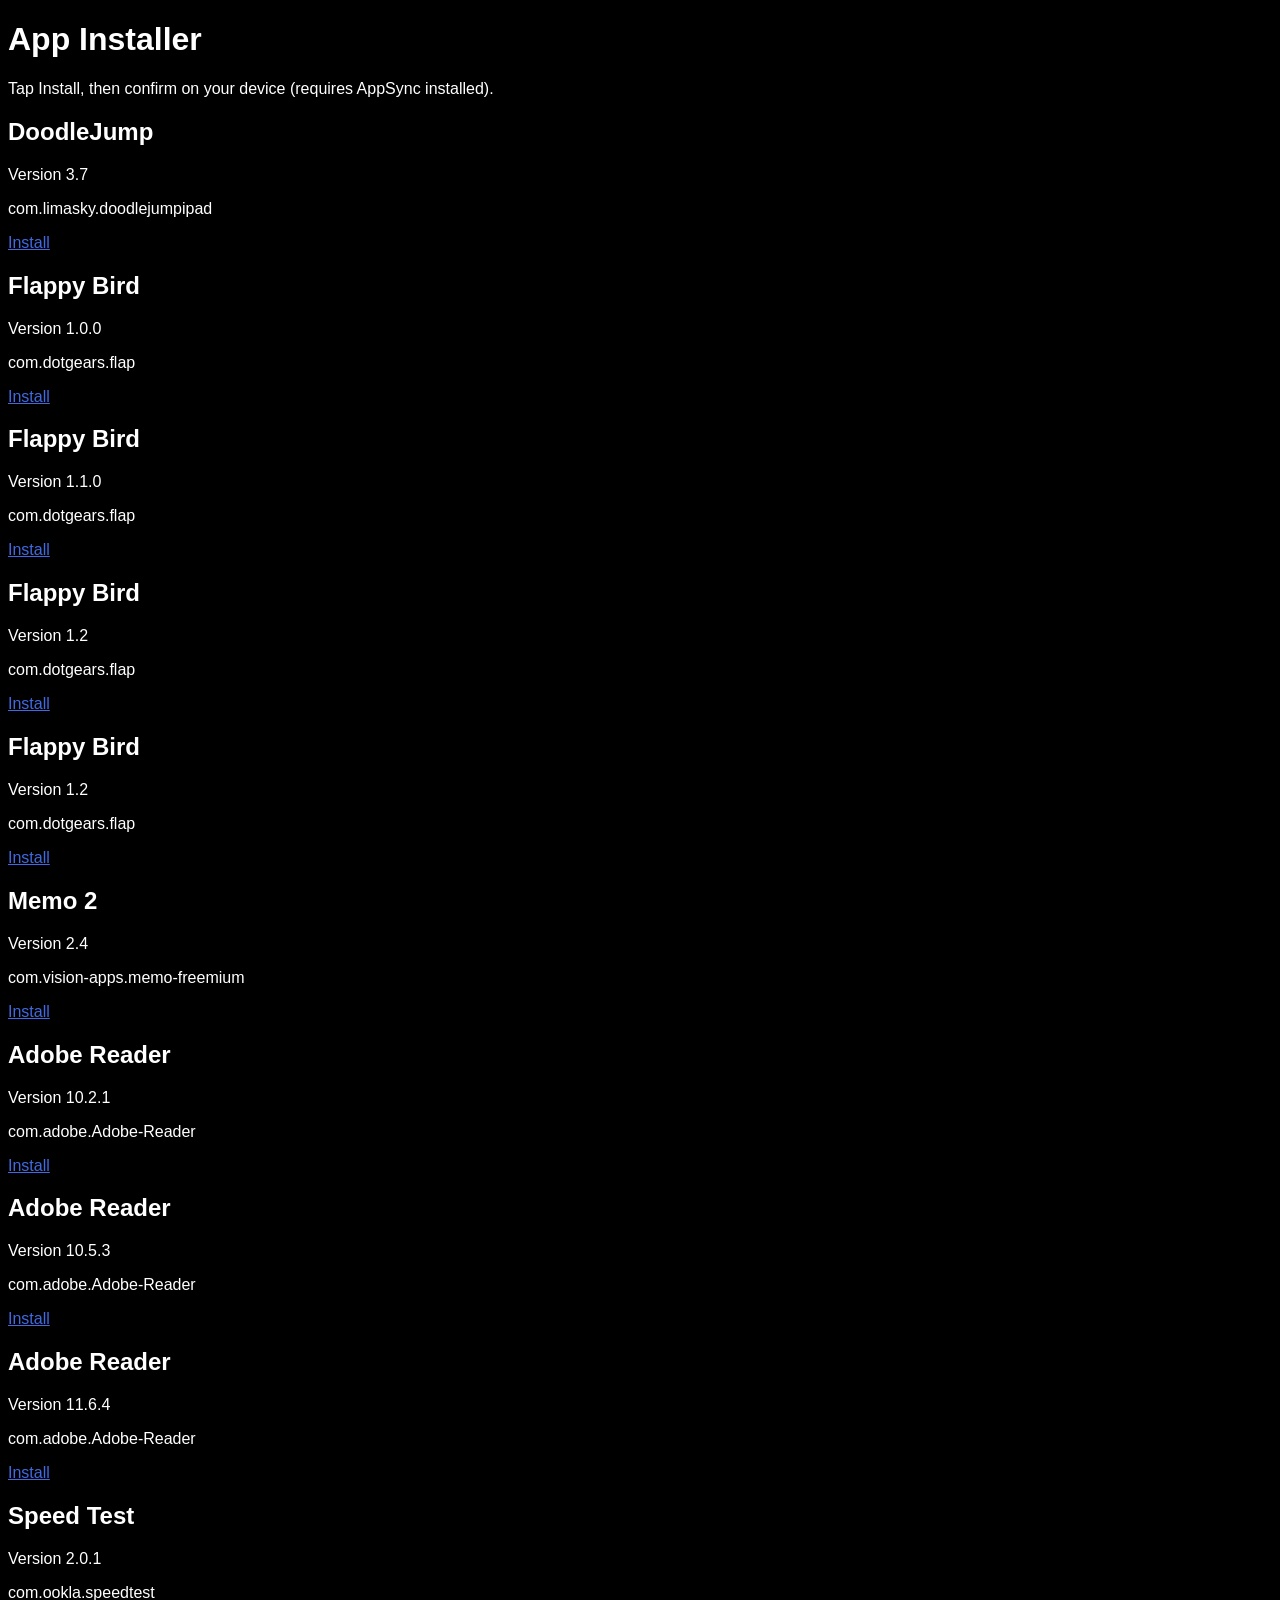
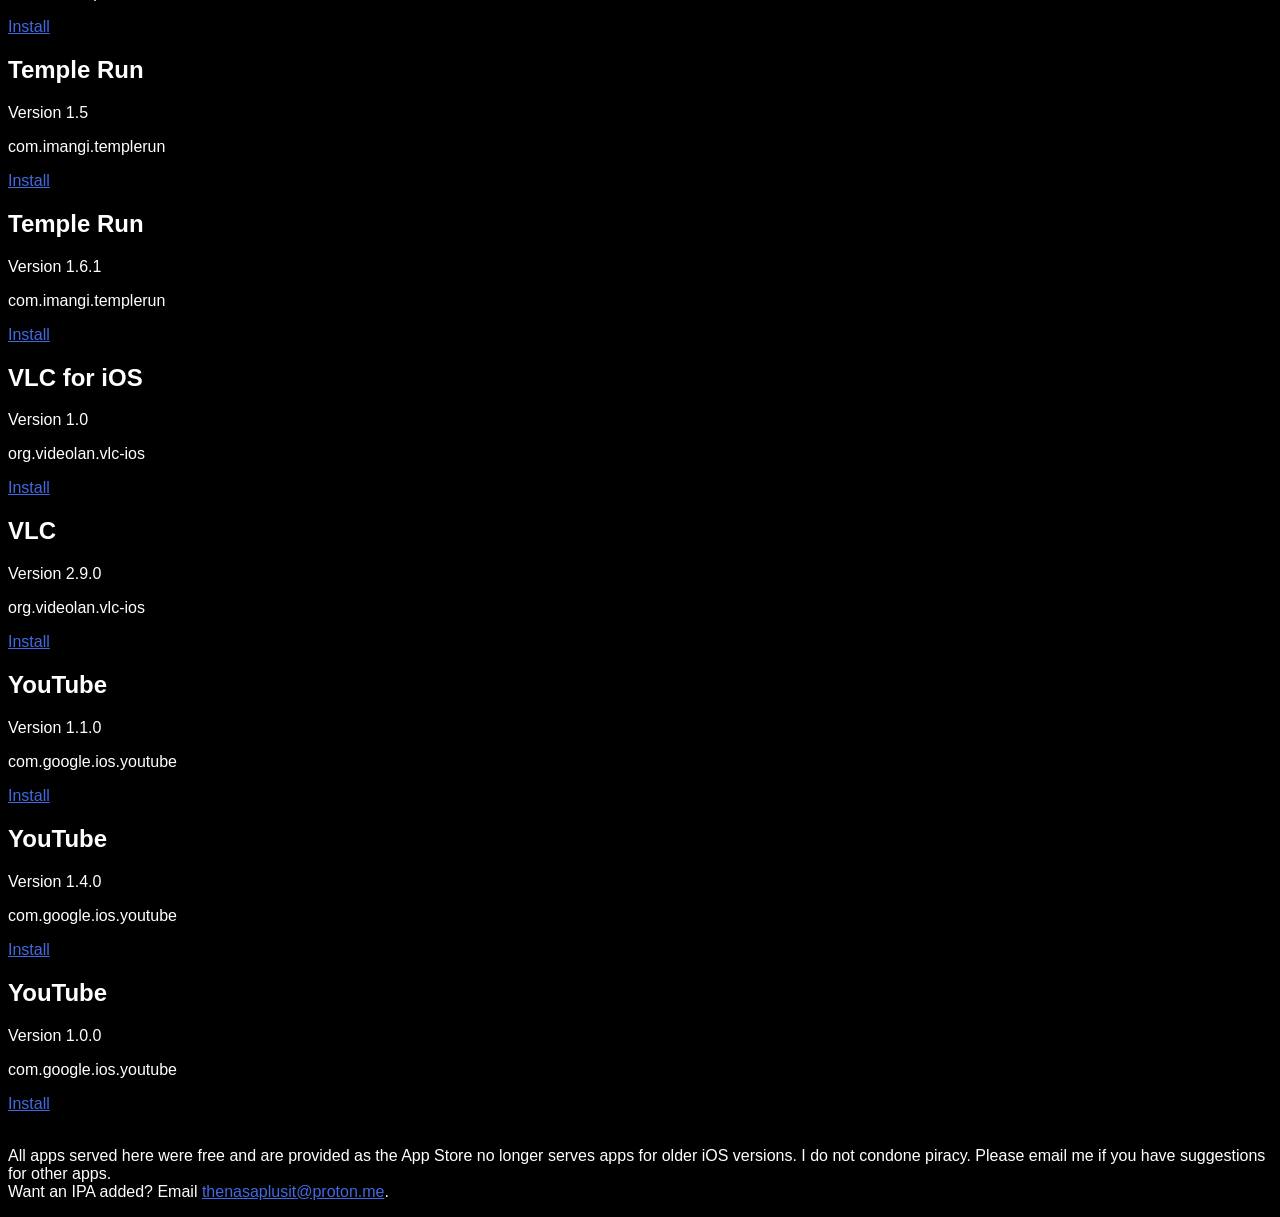
==== ipa/index.html @ 88f3ff15 "Add IPA files" ====
<!DOCTYPE html>
<html lang="en">

<head>
  <link rel="stylesheet" href="../style.css">
  <title>Legacy-iOS-Hub: The one-stop shop for older iOS devices!</title>
  <meta name="viewport" content="width=device-width, initial-scale=1">
</head>

<body>
  <header>
    <h1>App Installer</h1>
    <p>Tap Install, then confirm on your device (requires AppSync installed).</p>
  </header>
  <div class="list">
    <div class="card">
      <div class="app-info">
        <h2>DoodleJump</h2>
        <p class="version">Version 3.7</p>
        <p class="bundle">com.limasky.doodlejumpipad</p>
      </div>
      <a class="install-btn"
        href="itms-services://?action=download-manifest&url=https://ios.sudothelinuxwizard.com/manifests/1.plist">Install</a>
    </div>

    <div class="card">
      <div class="app-info">
        <h2>Flappy Bird</h2>
        <p class="version">Version 1.0.0</p>
        <p class="bundle">com.dotgears.flap</p>
      </div>
      <a class="install-btn"
        href="itms-services://?action=download-manifest&url=https://ios.sudothelinuxwizard.com/manifests/2.plist">Install</a>
    </div>

    <div class="card">
      <div class="app-info">
        <h2>Flappy Bird</h2>
        <p class="version">Version 1.1.0</p>
        <p class="bundle">com.dotgears.flap</p>
      </div>
      <a class="install-btn"
        href="itms-services://?action=download-manifest&url=https://ios.sudothelinuxwizard.com/manifests/3.plist">Install</a>
    </div>

    <div class="card">
      <div class="app-info">
        <h2>Flappy Bird</h2>
        <p class="version">Version 1.2</p>
        <p class="bundle">com.dotgears.flap</p>
      </div>
      <a class="install-btn"
        href="itms-services://?action=download-manifest&url=https://ios.sudothelinuxwizard.com/manifests/4.plist">Install</a>
    </div>

    <div class="card">
      <div class="app-info">
        <h2>Flappy Bird</h2>
        <p class="version">Version 1.2</p>
        <p class="bundle">com.dotgears.flap</p>
      </div>
      <a class="install-btn"
        href="itms-services://?action=download-manifest&url=https://ios.sudothelinuxwizard.com/manifests/5.plist">Install</a>
    </div>

    <div class="card">
      <div class="app-info">
        <h2>Memo 2</h2>
        <p class="version">Version 2.4</p>
        <p class="bundle">com.vision-apps.memo-freemium</p>
      </div>
      <a class="install-btn"
        href="itms-services://?action=download-manifest&url=https://ios.sudothelinuxwizard.com/manifests/6.plist">Install</a>
    </div>

    <div class="card">
      <div class="app-info">
        <h2>Adobe Reader</h2>
        <p class="version">Version 10.2.1</p>
        <p class="bundle">com.adobe.Adobe-Reader</p>
      </div>
      <a class="install-btn"
        href="itms-services://?action=download-manifest&url=https://ios.sudothelinuxwizard.com/manifests/7.plist">Install</a>
    </div>

    <div class="card">
      <div class="app-info">
        <h2>Adobe Reader</h2>
        <p class="version">Version 10.5.3</p>
        <p class="bundle">com.adobe.Adobe-Reader</p>
      </div>
      <a class="install-btn"
        href="itms-services://?action=download-manifest&url=https://ios.sudothelinuxwizard.com/manifests/8.plist">Install</a>
    </div>

    <div class="card">
      <div class="app-info">
        <h2>Adobe Reader</h2>
        <p class="version">Version 11.6.4</p>
        <p class="bundle">com.adobe.Adobe-Reader</p>
      </div>
      <a class="install-btn"
        href="itms-services://?action=download-manifest&url=https://ios.sudothelinuxwizard.com/manifests/9.plist">Install</a>
    </div>

    <div class="card">
      <div class="app-info">
        <h2>Speed Test</h2>
        <p class="version">Version 2.0.1</p>
        <p class="bundle">com.ookla.speedtest</p>
      </div>
      <a class="install-btn"
        href="itms-services://?action=download-manifest&url=https://ios.sudothelinuxwizard.com/manifests/10.plist">Install</a>
    </div>

    <div class="card">
      <div class="app-info">
        <h2>Temple Run</h2>
        <p class="version">Version 1.5</p>
        <p class="bundle">com.imangi.templerun</p>
      </div>
      <a class="install-btn"
        href="itms-services://?action=download-manifest&url=https://ios.sudothelinuxwizard.com/manifests/11.plist">Install</a>
    </div>

    <div class="card">
      <div class="app-info">
        <h2>Temple Run</h2>
        <p class="version">Version 1.6.1</p>
        <p class="bundle">com.imangi.templerun</p>
      </div>
      <a class="install-btn"
        href="itms-services://?action=download-manifest&url=https://ios.sudothelinuxwizard.com/manifests/12.plist">Install</a>
    </div>

    <div class="card">
      <div class="app-info">
        <h2>VLC for iOS</h2>
        <p class="version">Version 1.0</p>
        <p class="bundle">org.videolan.vlc-ios</p>
      </div>
      <a class="install-btn"
        href="itms-services://?action=download-manifest&url=https://ios.sudothelinuxwizard.com/manifests/13.plist">Install</a>
    </div>

    <div class="card">
      <div class="app-info">
        <h2>VLC</h2>
        <p class="version">Version 2.9.0</p>
        <p class="bundle">org.videolan.vlc-ios</p>
      </div>
      <a class="install-btn"
        href="itms-services://?action=download-manifest&url=https://ios.sudothelinuxwizard.com/manifests/14.plist">Install</a>
    </div>

    <div class="card">
      <div class="app-info">
        <h2>YouTube</h2>
        <p class="version">Version 1.1.0</p>
        <p class="bundle">com.google.ios.youtube</p>
      </div>
      <a class="install-btn"
        href="itms-services://?action=download-manifest&url=https://ios.sudothelinuxwizard.com/manifests/15.plist">Install</a>
    </div>

    <div class="card">
      <div class="app-info">
        <h2>YouTube</h2>
        <p class="version">Version 1.4.0</p>
        <p class="bundle">com.google.ios.youtube</p>
      </div>
      <a class="install-btn"
        href="itms-services://?action=download-manifest&url=https://ios.sudothelinuxwizard.com/manifests/16.plist">Install</a>
    </div>

    <div class="card">
      <div class="app-info">
        <h2>YouTube</h2>
        <p class="version">Version 1.0.0</p>
        <p class="bundle">com.google.ios.youtube</p>
      </div>
      <a class="install-btn"
        href="itms-services://?action=download-manifest&url=https://ios.sudothelinuxwizard.com/manifests/17.plist">Install</a><br><br>
    </div>
  </div>
  <footer>
    <p>All apps served here were free and are provided as the App Store no longer serves apps for older iOS versions. I
      do
      not condone piracy. Please email me if you have suggestions for other apps. <br>Want an IPA added? Email <a
        href="mailto:thenasaplusit@proton.me">thenasaplusit@proton.me</a>.</p>
  </footer>
</body>

</html>
---- style.css ----
body {
    font-family: Helvetica, "Noto Sans", sans-serif;
    background-color: #000000;
    color: #FFFFFF
}

a {
    color: royalblue;
    text-decoration: underline;
}

a:hover {
    color: royalblue;
}

a:visited {
    color: navy;
}
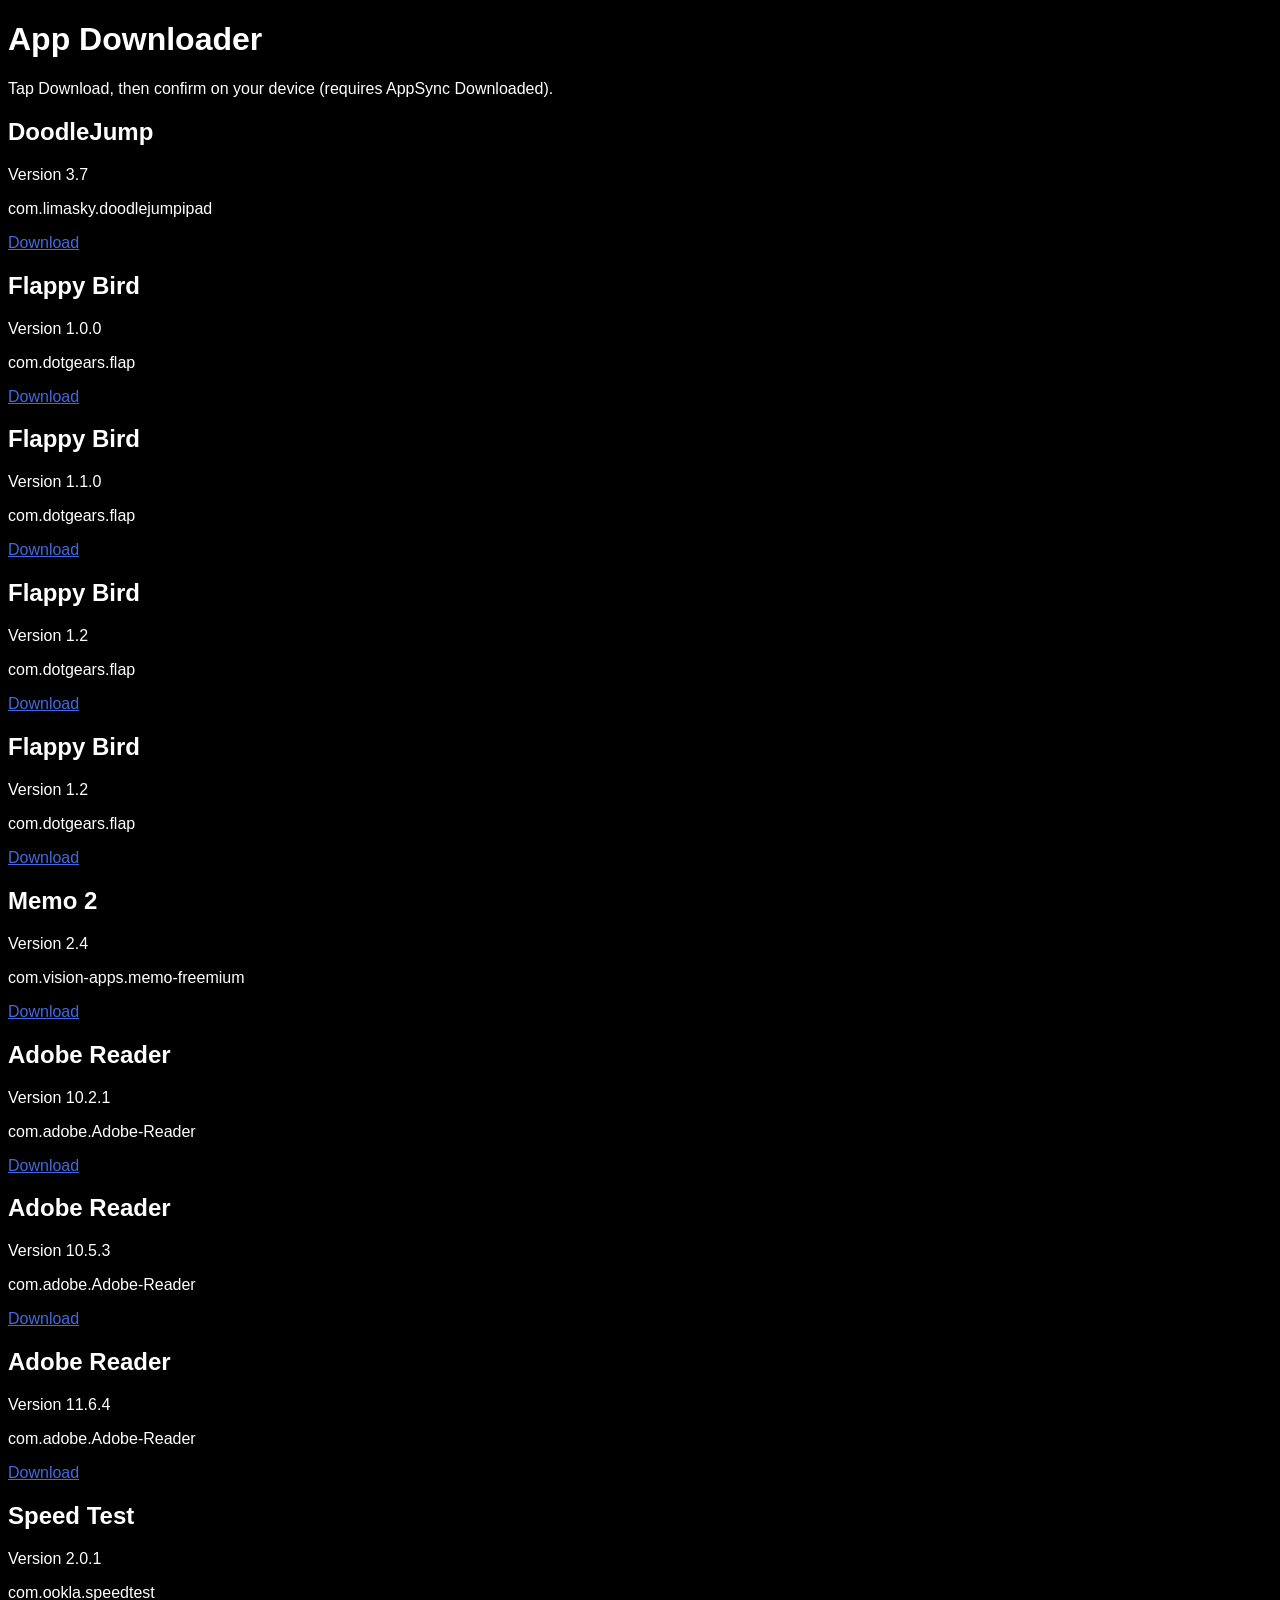
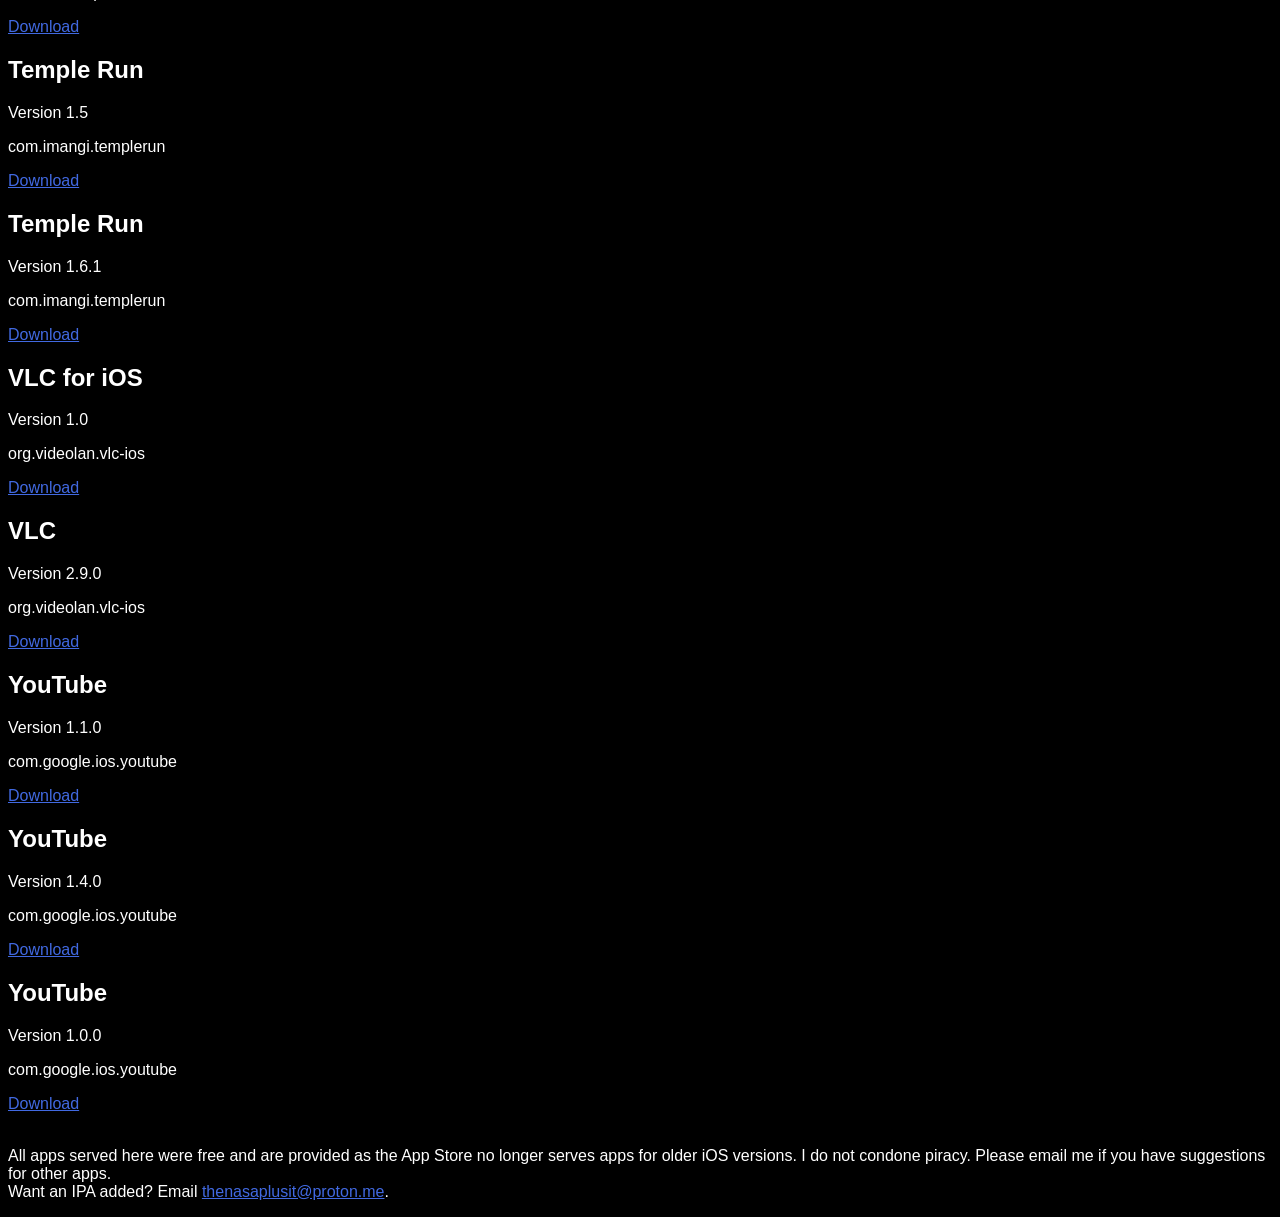
==== commit 9333f9a5: "Since itms doesn't want to cooperate, here is another attempt" ====
--- a/ipa/index.html
+++ b/ipa/index.html
@@ -9,8 +9,8 @@
 
 <body>
   <header>
-    <h1>App Installer</h1>
-    <p>Tap Install, then confirm on your device (requires AppSync installed).</p>
+    <h1>App Downloader</h1>
+    <p>Tap Download, then confirm on your device (requires AppSync Downloaded).</p>
   </header>
   <div class="list">
     <div class="card">
@@ -19,8 +19,7 @@
         <p class="version">Version 3.7</p>
         <p class="bundle">com.limasky.doodlejumpipad</p>
       </div>
-      <a class="install-btn"
-        href="itms-services://?action=download-manifest&url=https://ios.sudothelinuxwizard.com/manifests/1.plist">Install</a>
+      <a class="Download-btn" href="https://ios.sudothelinuxwizard.com/manifests/1.ipa">Download</a>
     </div>
 
     <div class="card">
@@ -29,8 +28,7 @@
         <p class="version">Version 1.0.0</p>
         <p class="bundle">com.dotgears.flap</p>
       </div>
-      <a class="install-btn"
-        href="itms-services://?action=download-manifest&url=https://ios.sudothelinuxwizard.com/manifests/2.plist">Install</a>
+      <a class="Download-btn" href="https://ios.sudothelinuxwizard.com/manifests/2.ipa">Download</a>
     </div>
 
     <div class="card">
@@ -39,8 +37,7 @@
         <p class="version">Version 1.1.0</p>
         <p class="bundle">com.dotgears.flap</p>
       </div>
-      <a class="install-btn"
-        href="itms-services://?action=download-manifest&url=https://ios.sudothelinuxwizard.com/manifests/3.plist">Install</a>
+      <a class="Download-btn" href="https://ios.sudothelinuxwizard.com/manifests/3.ipa">Download</a>
     </div>
 
     <div class="card">
@@ -49,8 +46,7 @@
         <p class="version">Version 1.2</p>
         <p class="bundle">com.dotgears.flap</p>
       </div>
-      <a class="install-btn"
-        href="itms-services://?action=download-manifest&url=https://ios.sudothelinuxwizard.com/manifests/4.plist">Install</a>
+      <a class="Download-btn" href="https://ios.sudothelinuxwizard.com/manifests/4.ipa">Download</a>
     </div>
 
     <div class="card">
@@ -59,8 +55,7 @@
         <p class="version">Version 1.2</p>
         <p class="bundle">com.dotgears.flap</p>
       </div>
-      <a class="install-btn"
-        href="itms-services://?action=download-manifest&url=https://ios.sudothelinuxwizard.com/manifests/5.plist">Install</a>
+      <a class="Download-btn" href="https://ios.sudothelinuxwizard.com/manifests/5.ipa">Download</a>
     </div>
 
     <div class="card">
@@ -69,8 +64,7 @@
         <p class="version">Version 2.4</p>
         <p class="bundle">com.vision-apps.memo-freemium</p>
       </div>
-      <a class="install-btn"
-        href="itms-services://?action=download-manifest&url=https://ios.sudothelinuxwizard.com/manifests/6.plist">Install</a>
+      <a class="Download-btn" href="https://ios.sudothelinuxwizard.com/manifests/6.ipa">Download</a>
     </div>
 
     <div class="card">
@@ -79,8 +73,7 @@
         <p class="version">Version 10.2.1</p>
         <p class="bundle">com.adobe.Adobe-Reader</p>
       </div>
-      <a class="install-btn"
-        href="itms-services://?action=download-manifest&url=https://ios.sudothelinuxwizard.com/manifests/7.plist">Install</a>
+      <a class="Download-btn" href="https://ios.sudothelinuxwizard.com/manifests/7.ipa">Download</a>
     </div>
 
     <div class="card">
@@ -89,8 +82,7 @@
         <p class="version">Version 10.5.3</p>
         <p class="bundle">com.adobe.Adobe-Reader</p>
       </div>
-      <a class="install-btn"
-        href="itms-services://?action=download-manifest&url=https://ios.sudothelinuxwizard.com/manifests/8.plist">Install</a>
+      <a class="Download-btn" href="https://ios.sudothelinuxwizard.com/manifests/8.ipa">Download</a>
     </div>
 
     <div class="card">
@@ -99,8 +91,7 @@
         <p class="version">Version 11.6.4</p>
         <p class="bundle">com.adobe.Adobe-Reader</p>
       </div>
-      <a class="install-btn"
-        href="itms-services://?action=download-manifest&url=https://ios.sudothelinuxwizard.com/manifests/9.plist">Install</a>
+      <a class="Download-btn" href="https://ios.sudothelinuxwizard.com/manifests/9.ipa">Download</a>
     </div>
 
     <div class="card">
@@ -109,8 +100,7 @@
         <p class="version">Version 2.0.1</p>
         <p class="bundle">com.ookla.speedtest</p>
       </div>
-      <a class="install-btn"
-        href="itms-services://?action=download-manifest&url=https://ios.sudothelinuxwizard.com/manifests/10.plist">Install</a>
+      <a class="Download-btn" href="https://ios.sudothelinuxwizard.com/manifests/10.ipa">Download</a>
     </div>
 
     <div class="card">
@@ -119,8 +109,7 @@
         <p class="version">Version 1.5</p>
         <p class="bundle">com.imangi.templerun</p>
       </div>
-      <a class="install-btn"
-        href="itms-services://?action=download-manifest&url=https://ios.sudothelinuxwizard.com/manifests/11.plist">Install</a>
+      <a class="Download-btn" href="https://ios.sudothelinuxwizard.com/manifests/11.ipa">Download</a>
     </div>
 
     <div class="card">
@@ -129,8 +118,7 @@
         <p class="version">Version 1.6.1</p>
         <p class="bundle">com.imangi.templerun</p>
       </div>
-      <a class="install-btn"
-        href="itms-services://?action=download-manifest&url=https://ios.sudothelinuxwizard.com/manifests/12.plist">Install</a>
+      <a class="Download-btn" href="https://ios.sudothelinuxwizard.com/manifests/12.ipa">Download</a>
     </div>
 
     <div class="card">
@@ -139,8 +127,7 @@
         <p class="version">Version 1.0</p>
         <p class="bundle">org.videolan.vlc-ios</p>
       </div>
-      <a class="install-btn"
-        href="itms-services://?action=download-manifest&url=https://ios.sudothelinuxwizard.com/manifests/13.plist">Install</a>
+      <a class="Download-btn" href="https://ios.sudothelinuxwizard.com/manifests/13.ipa">Download</a>
     </div>
 
     <div class="card">
@@ -149,8 +136,7 @@
         <p class="version">Version 2.9.0</p>
         <p class="bundle">org.videolan.vlc-ios</p>
       </div>
-      <a class="install-btn"
-        href="itms-services://?action=download-manifest&url=https://ios.sudothelinuxwizard.com/manifests/14.plist">Install</a>
+      <a class="Download-btn" href="https://ios.sudothelinuxwizard.com/manifests/14.ipa">Download</a>
     </div>
 
     <div class="card">
@@ -159,8 +145,7 @@
         <p class="version">Version 1.1.0</p>
         <p class="bundle">com.google.ios.youtube</p>
       </div>
-      <a class="install-btn"
-        href="itms-services://?action=download-manifest&url=https://ios.sudothelinuxwizard.com/manifests/15.plist">Install</a>
+      <a class="Download-btn" href="https://ios.sudothelinuxwizard.com/manifests/15.ipa">Download</a>
     </div>
 
     <div class="card">
@@ -169,8 +154,7 @@
         <p class="version">Version 1.4.0</p>
         <p class="bundle">com.google.ios.youtube</p>
       </div>
-      <a class="install-btn"
-        href="itms-services://?action=download-manifest&url=https://ios.sudothelinuxwizard.com/manifests/16.plist">Install</a>
+      <a class="Download-btn" href="https://ios.sudothelinuxwizard.com/manifests/16.ipa">Download</a>
     </div>
 
     <div class="card">
@@ -179,8 +163,7 @@
         <p class="version">Version 1.0.0</p>
         <p class="bundle">com.google.ios.youtube</p>
       </div>
-      <a class="install-btn"
-        href="itms-services://?action=download-manifest&url=https://ios.sudothelinuxwizard.com/manifests/17.plist">Install</a><br><br>
+      <a class="Download-btn" href="https://ios.sudothelinuxwizard.com/manifests/17.ipa">Download</a><br><br>
     </div>
   </div>
   <footer>
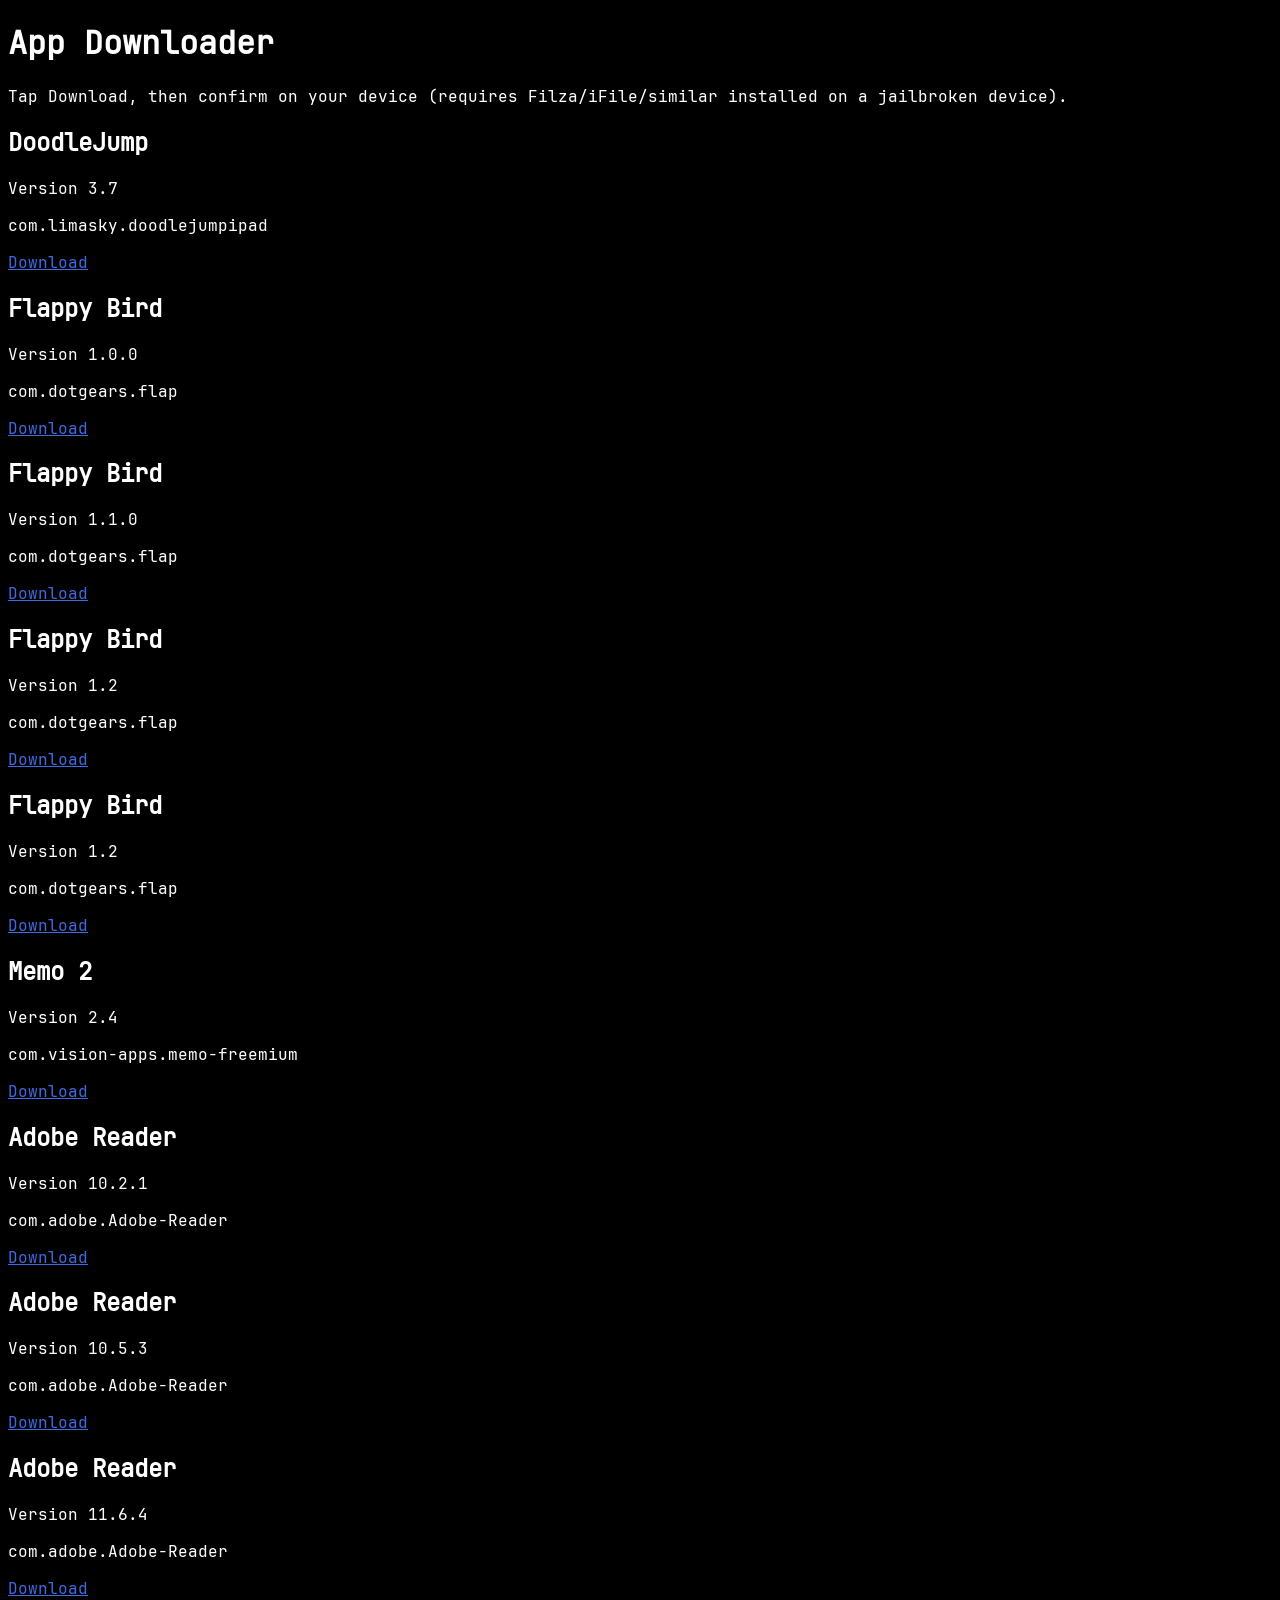
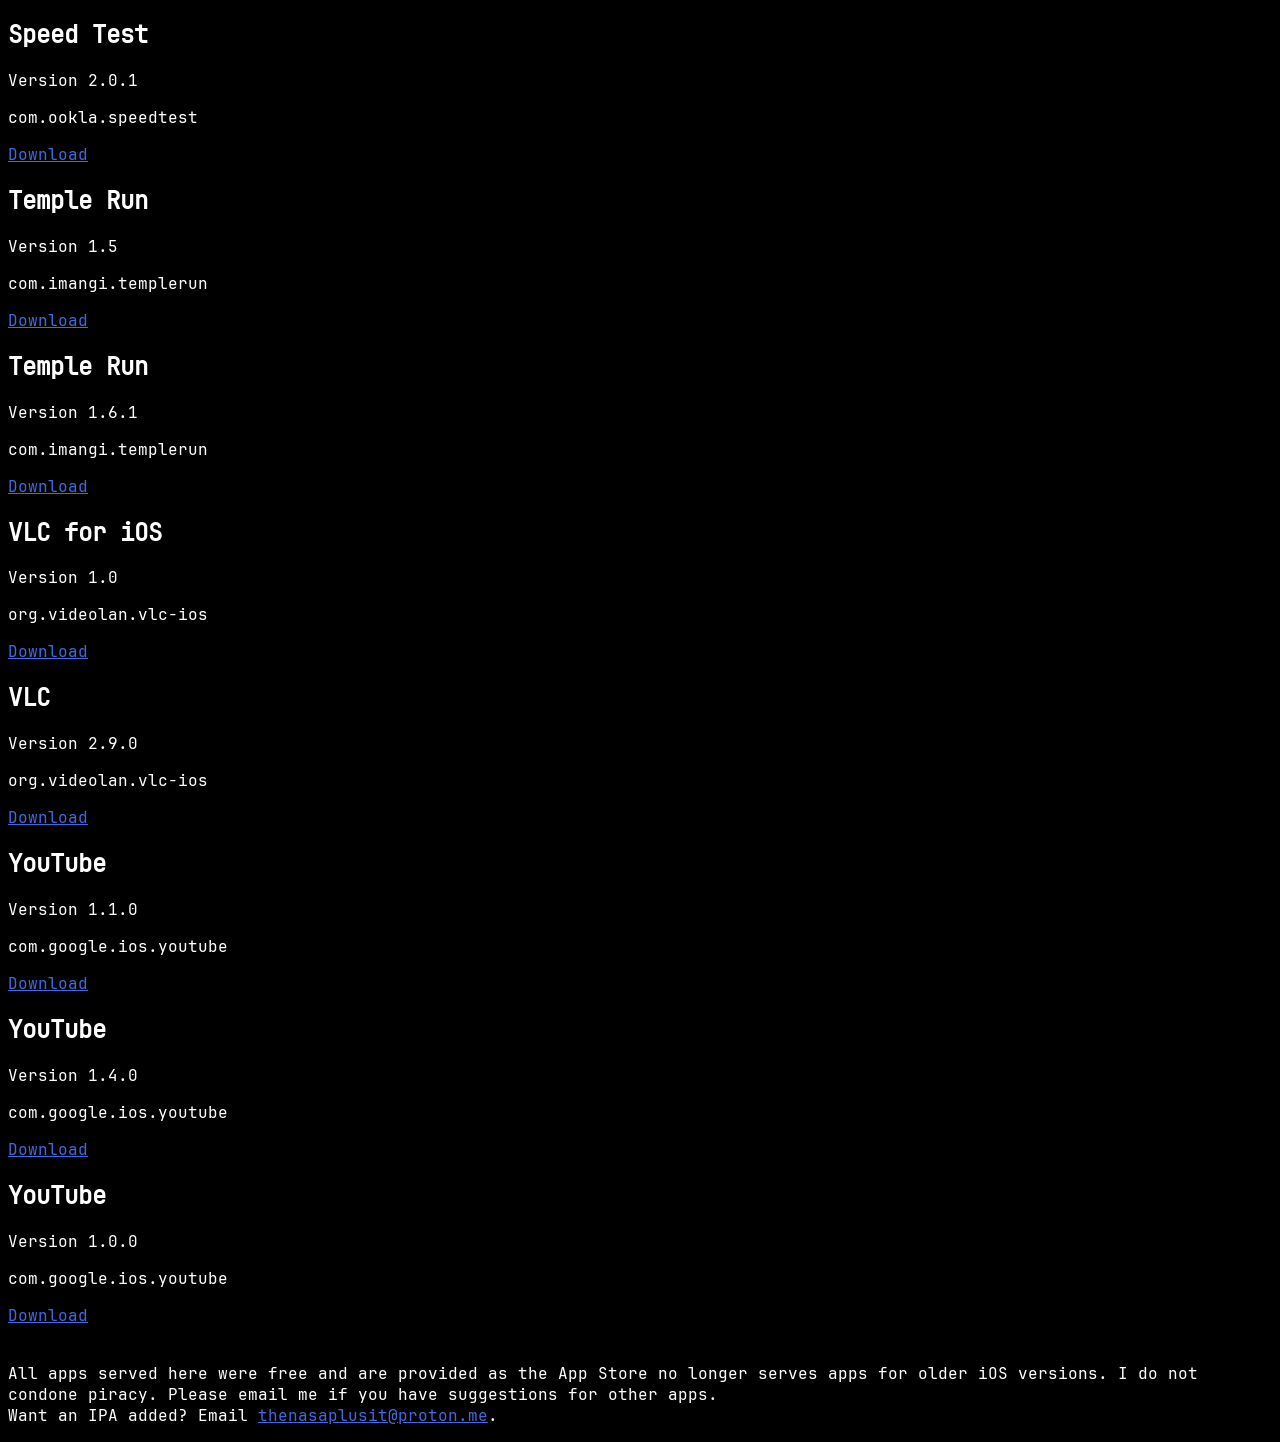
==== commit b0a26e9b: "Add legalese and nicer font (JetBrains Mono)" ====
--- a/ipa/index.html
+++ b/ipa/index.html
@@ -1,16 +1,23 @@
+<!--
+    Copyright (C) 2020-2026 Anirudh Menon
+    This program is free software: you can redistribute it and/or modify it under the terms of the GNU General Public License as published by the Free Software Foundation, version 3.
+    This program is distributed in the hope that it will be useful, but WITHOUT ANY WARRANTY; without even the implied warranty of MERCHANTABILITY or FITNESS FOR A PARTICULAR PURPOSE. See the GNU General Public License for more details.
+    You should have received a copy of the GNU General Public License along with this program. If not, see <https://www.gnu.org/licenses/>.
+-->
+
 <!DOCTYPE html>
 <html lang="en">
 
 <head>
   <link rel="stylesheet" href="../style.css">
-  <title>Legacy-iOS-Hub: The one-stop shop for older iOS devices!</title>
+  <title>Legacy-iOS-Hub: IPAs</title>
   <meta name="viewport" content="width=device-width, initial-scale=1">
 </head>
 
 <body>
   <header>
     <h1>App Downloader</h1>
-    <p>Tap Download, then confirm on your device (requires AppSync Downloaded).</p>
+    <p>Tap Download, then confirm on your device (requires Filza/iFile/similar installed on a jailbroken device).</p>
   </header>
   <div class="list">
     <div class="card">
@@ -19,7 +26,7 @@
         <p class="version">Version 3.7</p>
         <p class="bundle">com.limasky.doodlejumpipad</p>
       </div>
-      <a class="Download-btn" href="https://ios.sudothelinuxwizard.com/manifests/1.ipa">Download</a>
+      <a class="Download-btn" href="https://ios.sudothelinuxwizard.com/ipa/1.ipa">Download</a>
     </div>
 
     <div class="card">
@@ -28,7 +35,7 @@
         <p class="version">Version 1.0.0</p>
         <p class="bundle">com.dotgears.flap</p>
       </div>
-      <a class="Download-btn" href="https://ios.sudothelinuxwizard.com/manifests/2.ipa">Download</a>
+      <a class="Download-btn" href="https://ios.sudothelinuxwizard.com/ipa/2.ipa">Download</a>
     </div>
 
     <div class="card">
@@ -37,7 +44,7 @@
         <p class="version">Version 1.1.0</p>
         <p class="bundle">com.dotgears.flap</p>
       </div>
-      <a class="Download-btn" href="https://ios.sudothelinuxwizard.com/manifests/3.ipa">Download</a>
+      <a class="Download-btn" href="https://ios.sudothelinuxwizard.com/ipa/3.ipa">Download</a>
     </div>
 
     <div class="card">
@@ -46,7 +53,7 @@
         <p class="version">Version 1.2</p>
         <p class="bundle">com.dotgears.flap</p>
       </div>
-      <a class="Download-btn" href="https://ios.sudothelinuxwizard.com/manifests/4.ipa">Download</a>
+      <a class="Download-btn" href="https://ios.sudothelinuxwizard.com/ipa/4.ipa">Download</a>
     </div>
 
     <div class="card">
@@ -55,7 +62,7 @@
         <p class="version">Version 1.2</p>
         <p class="bundle">com.dotgears.flap</p>
       </div>
-      <a class="Download-btn" href="https://ios.sudothelinuxwizard.com/manifests/5.ipa">Download</a>
+      <a class="Download-btn" href="https://ios.sudothelinuxwizard.com/ipa/5.ipa">Download</a>
     </div>
 
     <div class="card">
@@ -64,7 +71,7 @@
         <p class="version">Version 2.4</p>
         <p class="bundle">com.vision-apps.memo-freemium</p>
       </div>
-      <a class="Download-btn" href="https://ios.sudothelinuxwizard.com/manifests/6.ipa">Download</a>
+      <a class="Download-btn" href="https://ios.sudothelinuxwizard.com/ipa/6.ipa">Download</a>
     </div>
 
     <div class="card">
@@ -73,7 +80,7 @@
         <p class="version">Version 10.2.1</p>
         <p class="bundle">com.adobe.Adobe-Reader</p>
       </div>
-      <a class="Download-btn" href="https://ios.sudothelinuxwizard.com/manifests/7.ipa">Download</a>
+      <a class="Download-btn" href="https://ios.sudothelinuxwizard.com/ipa/7.ipa">Download</a>
     </div>
 
     <div class="card">
@@ -82,7 +89,7 @@
         <p class="version">Version 10.5.3</p>
         <p class="bundle">com.adobe.Adobe-Reader</p>
       </div>
-      <a class="Download-btn" href="https://ios.sudothelinuxwizard.com/manifests/8.ipa">Download</a>
+      <a class="Download-btn" href="https://ios.sudothelinuxwizard.com/ipa/8.ipa">Download</a>
     </div>
 
     <div class="card">
@@ -91,7 +98,7 @@
         <p class="version">Version 11.6.4</p>
         <p class="bundle">com.adobe.Adobe-Reader</p>
       </div>
-      <a class="Download-btn" href="https://ios.sudothelinuxwizard.com/manifests/9.ipa">Download</a>
+      <a class="Download-btn" href="https://ios.sudothelinuxwizard.com/ipa/9.ipa">Download</a>
     </div>
 
     <div class="card">
@@ -100,7 +107,7 @@
         <p class="version">Version 2.0.1</p>
         <p class="bundle">com.ookla.speedtest</p>
       </div>
-      <a class="Download-btn" href="https://ios.sudothelinuxwizard.com/manifests/10.ipa">Download</a>
+      <a class="Download-btn" href="https://ios.sudothelinuxwizard.com/ipa/10.ipa">Download</a>
     </div>
 
     <div class="card">
@@ -109,7 +116,7 @@
         <p class="version">Version 1.5</p>
         <p class="bundle">com.imangi.templerun</p>
       </div>
-      <a class="Download-btn" href="https://ios.sudothelinuxwizard.com/manifests/11.ipa">Download</a>
+      <a class="Download-btn" href="https://ios.sudothelinuxwizard.com/ipa/11.ipa">Download</a>
     </div>
 
     <div class="card">
@@ -118,7 +125,7 @@
         <p class="version">Version 1.6.1</p>
         <p class="bundle">com.imangi.templerun</p>
       </div>
-      <a class="Download-btn" href="https://ios.sudothelinuxwizard.com/manifests/12.ipa">Download</a>
+      <a class="Download-btn" href="https://ios.sudothelinuxwizard.com/ipa/12.ipa">Download</a>
     </div>
 
     <div class="card">
@@ -127,7 +134,7 @@
         <p class="version">Version 1.0</p>
         <p class="bundle">org.videolan.vlc-ios</p>
       </div>
-      <a class="Download-btn" href="https://ios.sudothelinuxwizard.com/manifests/13.ipa">Download</a>
+      <a class="Download-btn" href="https://ios.sudothelinuxwizard.com/ipa/13.ipa">Download</a>
     </div>
 
     <div class="card">
@@ -136,7 +143,7 @@
         <p class="version">Version 2.9.0</p>
         <p class="bundle">org.videolan.vlc-ios</p>
       </div>
-      <a class="Download-btn" href="https://ios.sudothelinuxwizard.com/manifests/14.ipa">Download</a>
+      <a class="Download-btn" href="https://ios.sudothelinuxwizard.com/ipa/14.ipa">Download</a>
     </div>
 
     <div class="card">
@@ -145,7 +152,7 @@
         <p class="version">Version 1.1.0</p>
         <p class="bundle">com.google.ios.youtube</p>
       </div>
-      <a class="Download-btn" href="https://ios.sudothelinuxwizard.com/manifests/15.ipa">Download</a>
+      <a class="Download-btn" href="https://ios.sudothelinuxwizard.com/ipa/15.ipa">Download</a>
     </div>
 
     <div class="card">
@@ -154,7 +161,7 @@
         <p class="version">Version 1.4.0</p>
         <p class="bundle">com.google.ios.youtube</p>
       </div>
-      <a class="Download-btn" href="https://ios.sudothelinuxwizard.com/manifests/16.ipa">Download</a>
+      <a class="Download-btn" href="https://ios.sudothelinuxwizard.com/ipa/16.ipa">Download</a>
     </div>
 
     <div class="card">
@@ -163,7 +170,7 @@
         <p class="version">Version 1.0.0</p>
         <p class="bundle">com.google.ios.youtube</p>
       </div>
-      <a class="Download-btn" href="https://ios.sudothelinuxwizard.com/manifests/17.ipa">Download</a><br><br>
+      <a class="Download-btn" href="https://ios.sudothelinuxwizard.com/ipa/17.ipa">Download</a><br><br>
     </div>
   </div>
   <footer>
--- a/style.css
+++ b/style.css
@@ -1,5 +1,19 @@
+/* 
+    Copyright (C) 2020-2026 Anirudh Menon This program is free software: you can redistribute it and/or modify it under the terms of the GNU General Public License as published by the Free Software Foundation,
+    version 3. This program is distributed in the hope that it will be useful,
+    but WITHOUT ANY WARRANTY;
+    without even the implied warranty of MERCHANTABILITY or FITNESS FOR A PARTICULAR PURPOSE. See the GNU General Public License for more details. You should have received a copy of the GNU General Public License along with this program. If not,
+    see <https: //www.gnu.org/licenses/>.
+*/
+@font-face {
+    font-family: JetBrainsMono;
+    /* set name */
+    src: url(font/JBM.ttf);
+}
+
+
 body {
-    font-family: Helvetica, "Noto Sans", sans-serif;
+    font-family: JetBrainsMono, "Noto Sans", sans-serif;
     background-color: #000000;
     color: #FFFFFF
 }
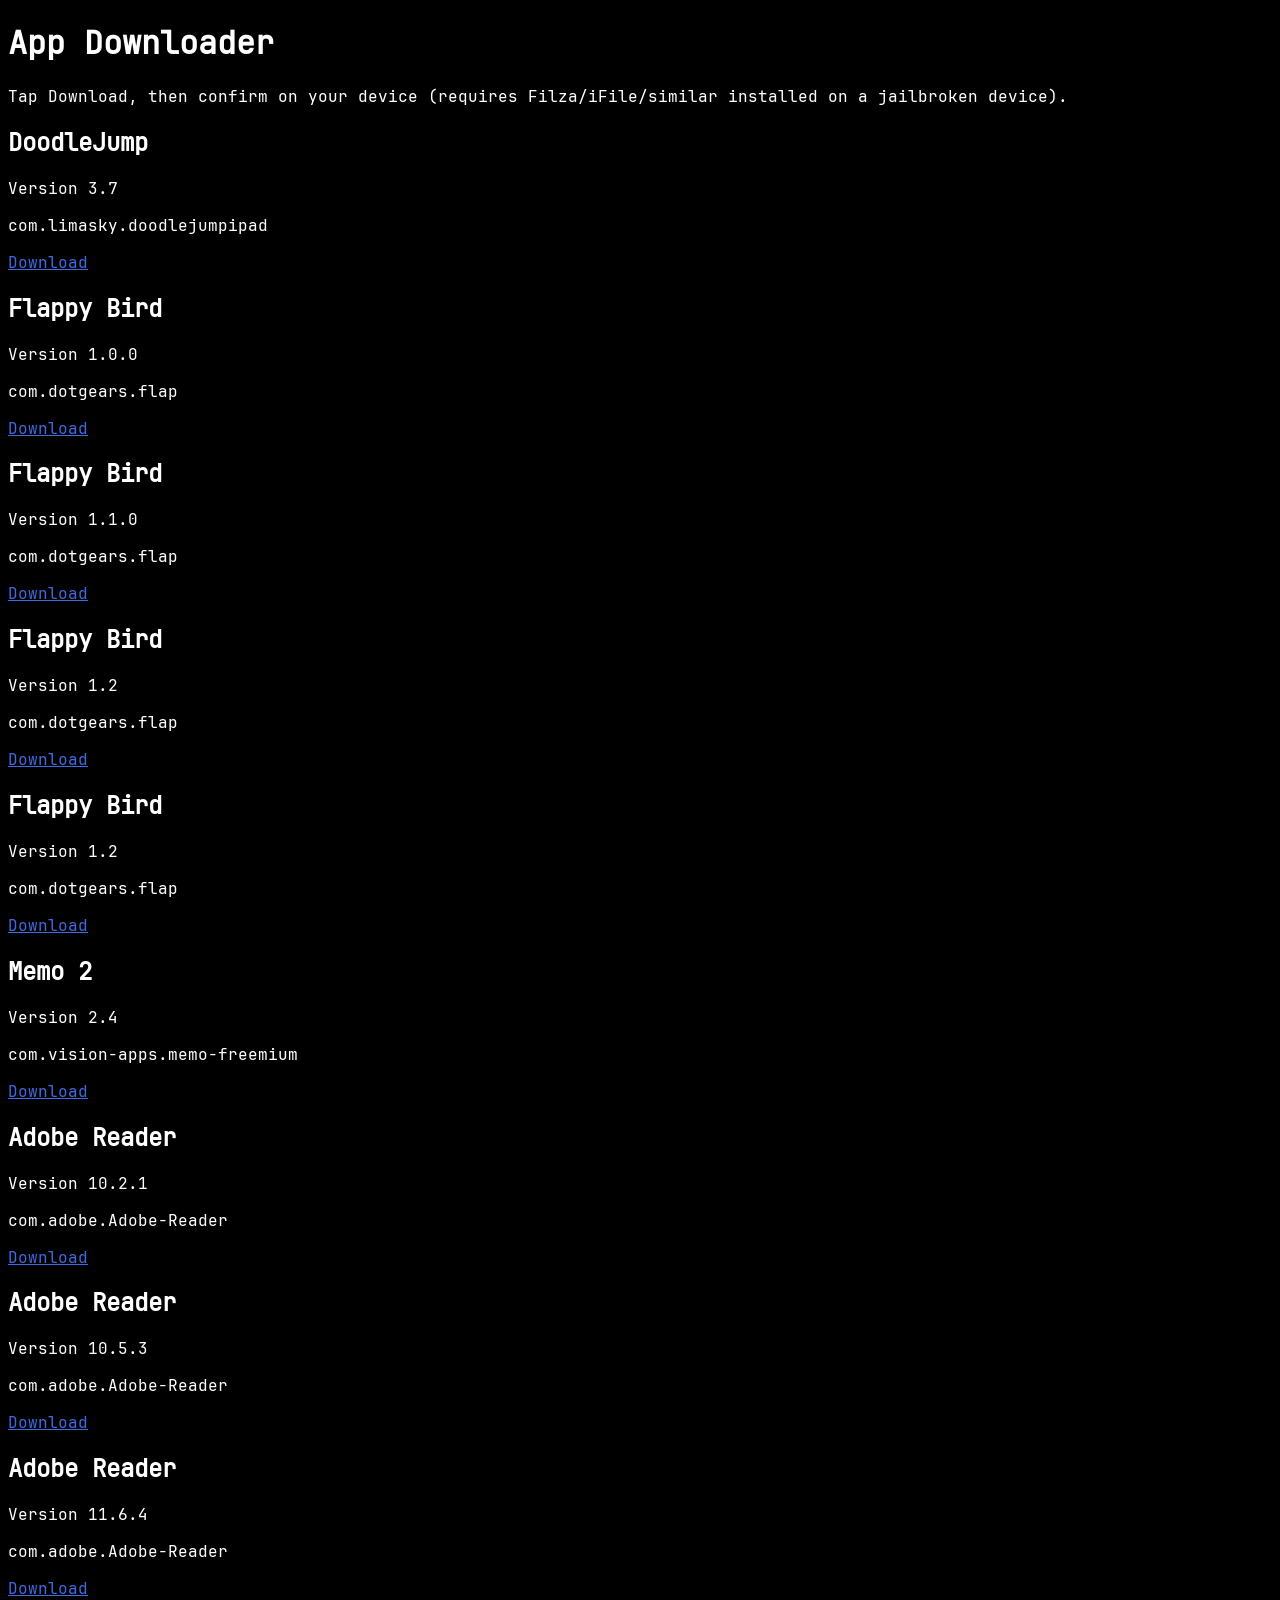
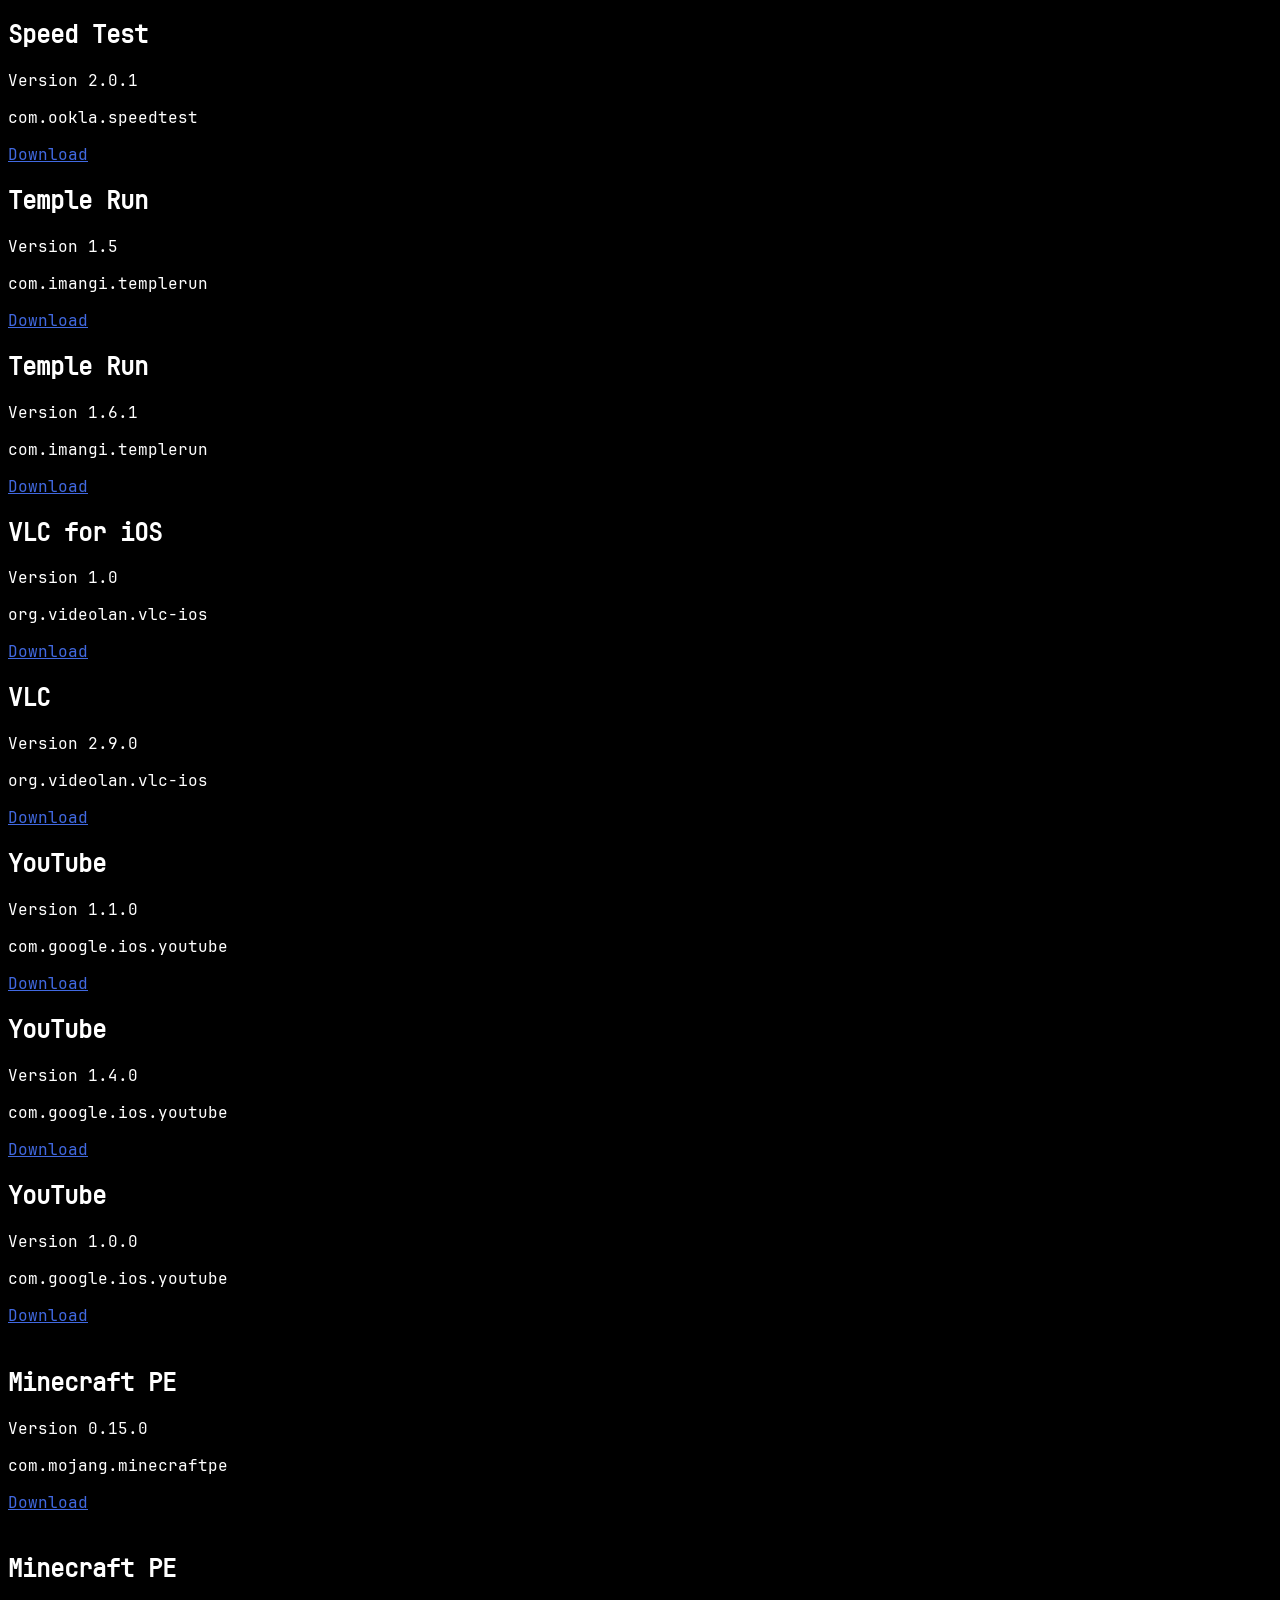
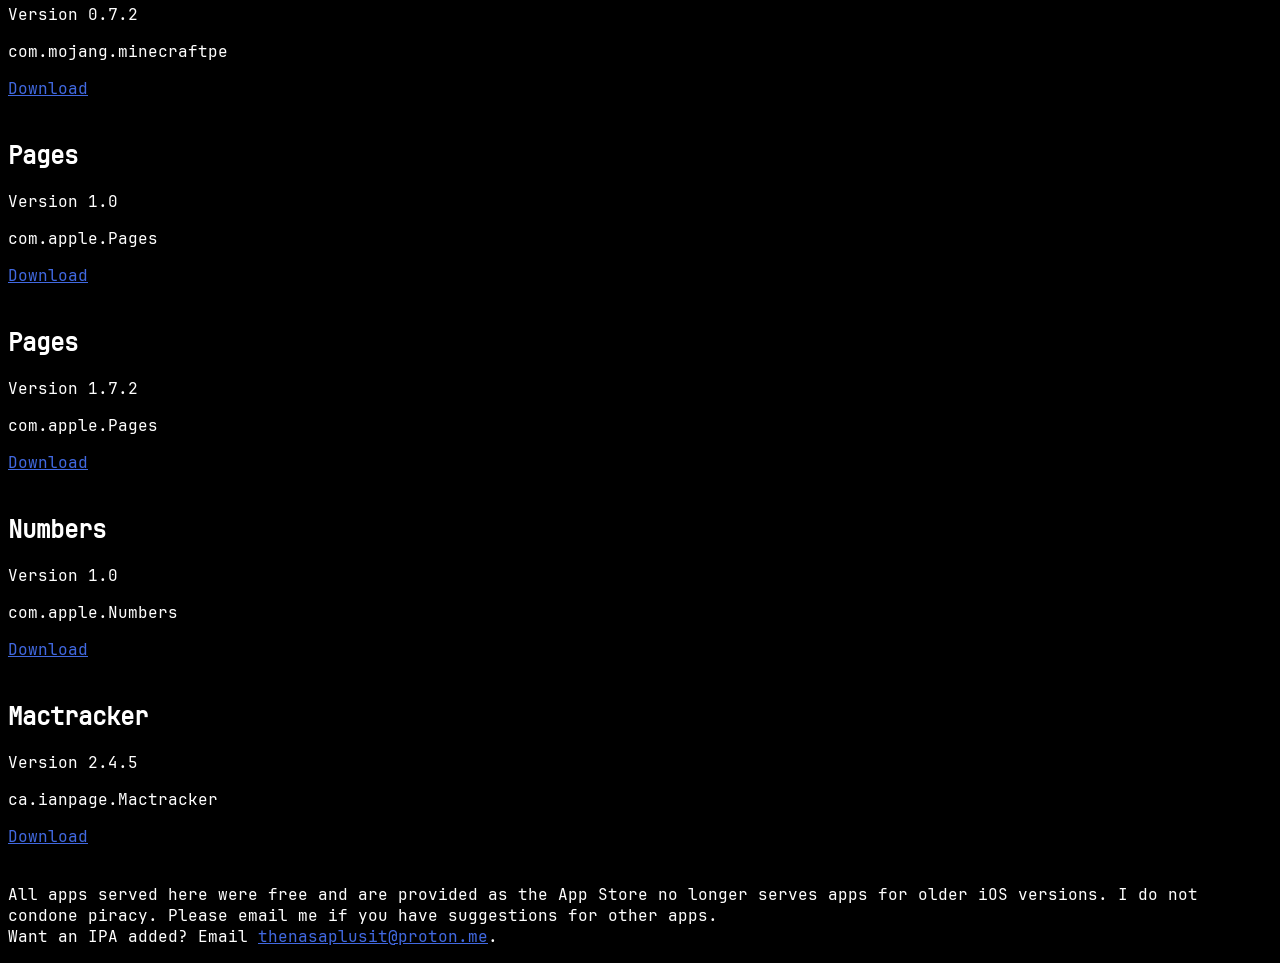
==== commit 8ffd80b9: "Add extra apps" ====
--- a/ipa/index.html
+++ b/ipa/index.html
@@ -171,6 +171,54 @@
         <p class="bundle">com.google.ios.youtube</p>
       </div>
       <a class="Download-btn" href="https://ios.sudothelinuxwizard.com/ipa/17.ipa">Download</a><br><br>
+    </div>
+    <div class="card">
+      <div class="app-info">
+        <h2>Minecraft PE</h2>
+        <p class="version">Version 0.15.0</p>
+        <p class="bundle">com.mojang.minecraftpe</p>
+      </div>
+      <a class="Download-btn" href="https://ios.sudothelinuxwizard.com/ipa/18.ipa">Download</a><br><br>
+    </div>
+    <div class="card">
+      <div class="app-info">
+        <h2>Minecraft PE</h2>
+        <p class="version">Version 0.7.2</p>
+        <p class="bundle">com.mojang.minecraftpe</p>
+      </div>
+      <a class="Download-btn" href="https://ios.sudothelinuxwizard.com/ipa/19.ipa">Download</a><br><br>
+    </div>
+    <div class="card">
+      <div class="app-info">
+        <h2>Pages</h2>
+        <p class="version">Version 1.0</p>
+        <p class="bundle">com.apple.Pages</p>
+      </div>
+      <a class="Download-btn" href="https://ios.sudothelinuxwizard.com/ipa/20.ipa">Download</a><br><br>
+    </div>
+    <div class="card">
+      <div class="app-info">
+        <h2>Pages</h2>
+        <p class="version">Version 1.7.2</p>
+        <p class="bundle">com.apple.Pages</p>
+      </div>
+      <a class="Download-btn" href="https://ios.sudothelinuxwizard.com/ipa/21.ipa">Download</a><br><br>
+    </div>
+    <div class="card">
+      <div class="app-info">
+        <h2>Numbers</h2>
+        <p class="version">Version 1.0</p>
+        <p class="bundle">com.apple.Numbers</p>
+      </div>
+      <a class="Download-btn" href="https://ios.sudothelinuxwizard.com/ipa/22.ipa">Download</a><br><br>
+    </div>
+    <div class="card">
+      <div class="app-info">
+        <h2>Mactracker</h2>
+        <p class="version">Version 2.4.5</p>
+        <p class="bundle">ca.ianpage.Mactracker</p>
+      </div>
+      <a class="Download-btn" href="https://ios.sudothelinuxwizard.com/ipa/23.ipa">Download</a><br><br>
     </div>
   </div>
   <footer>
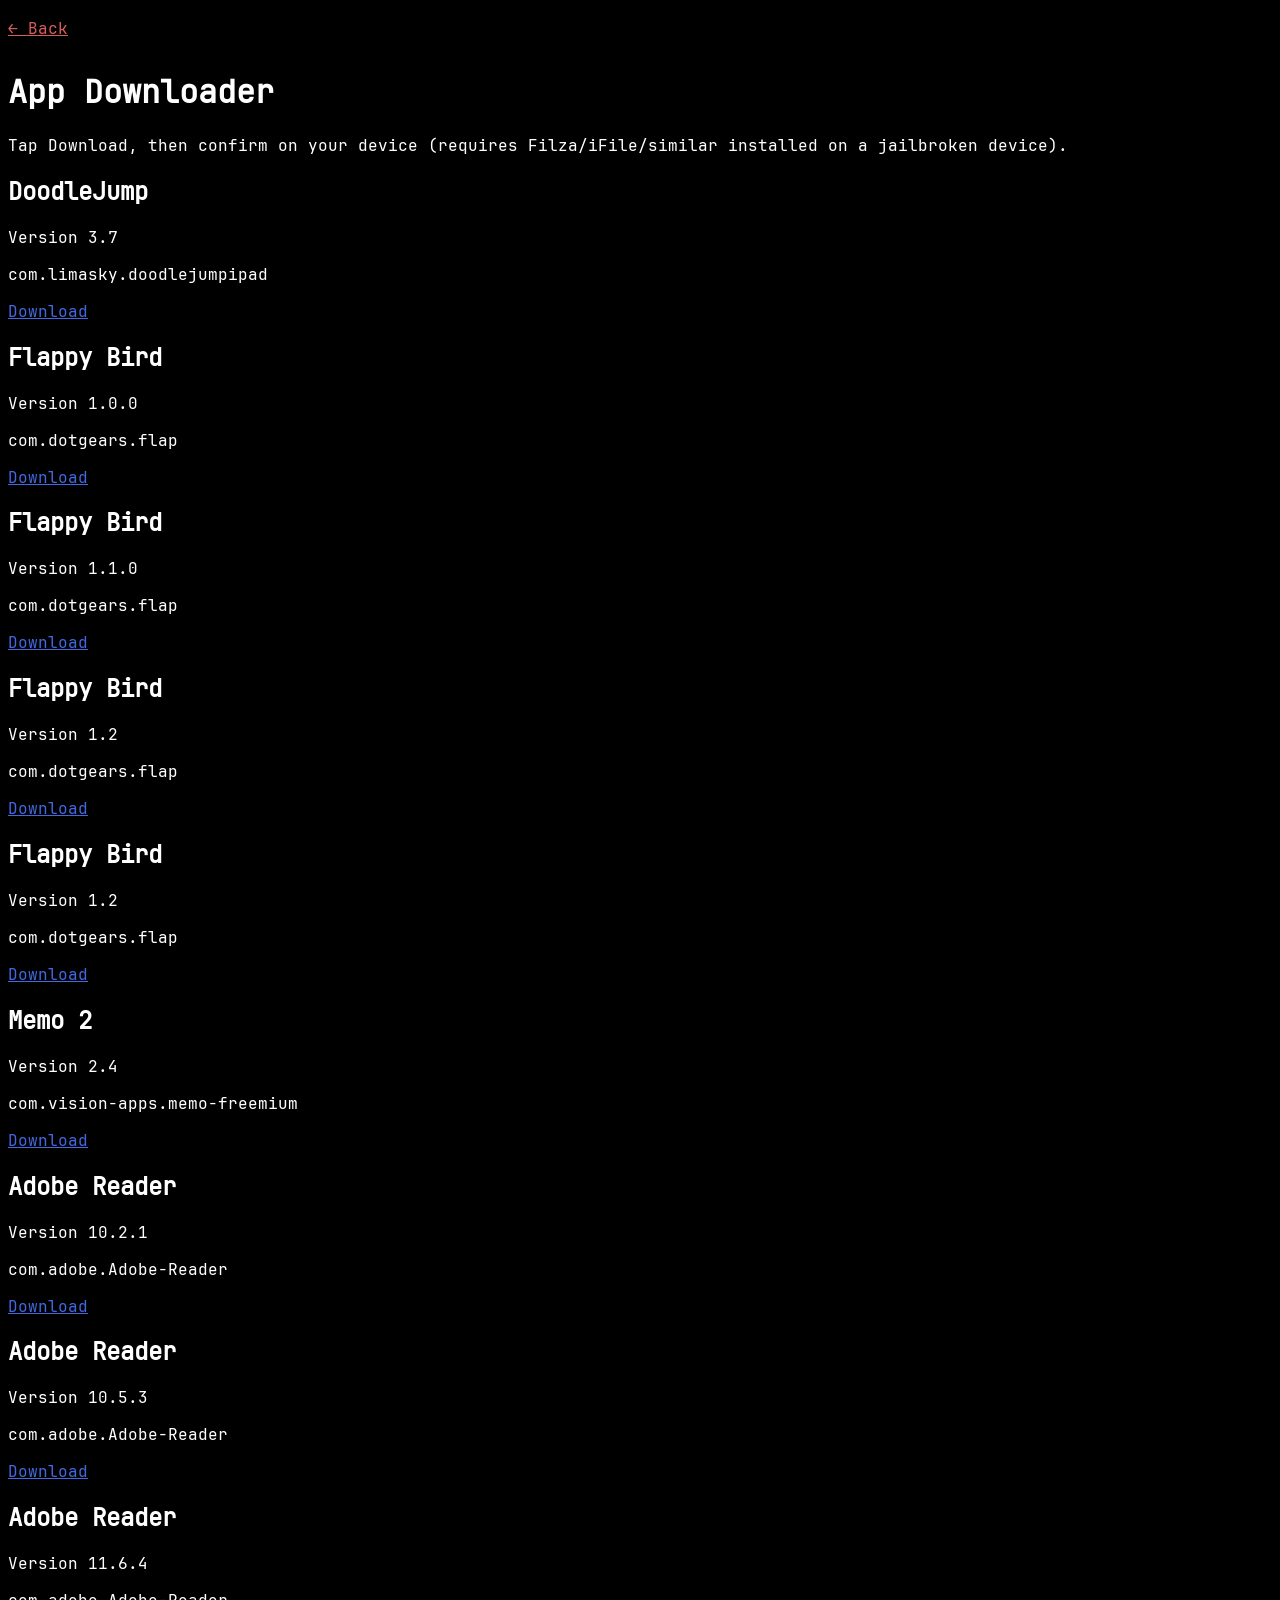
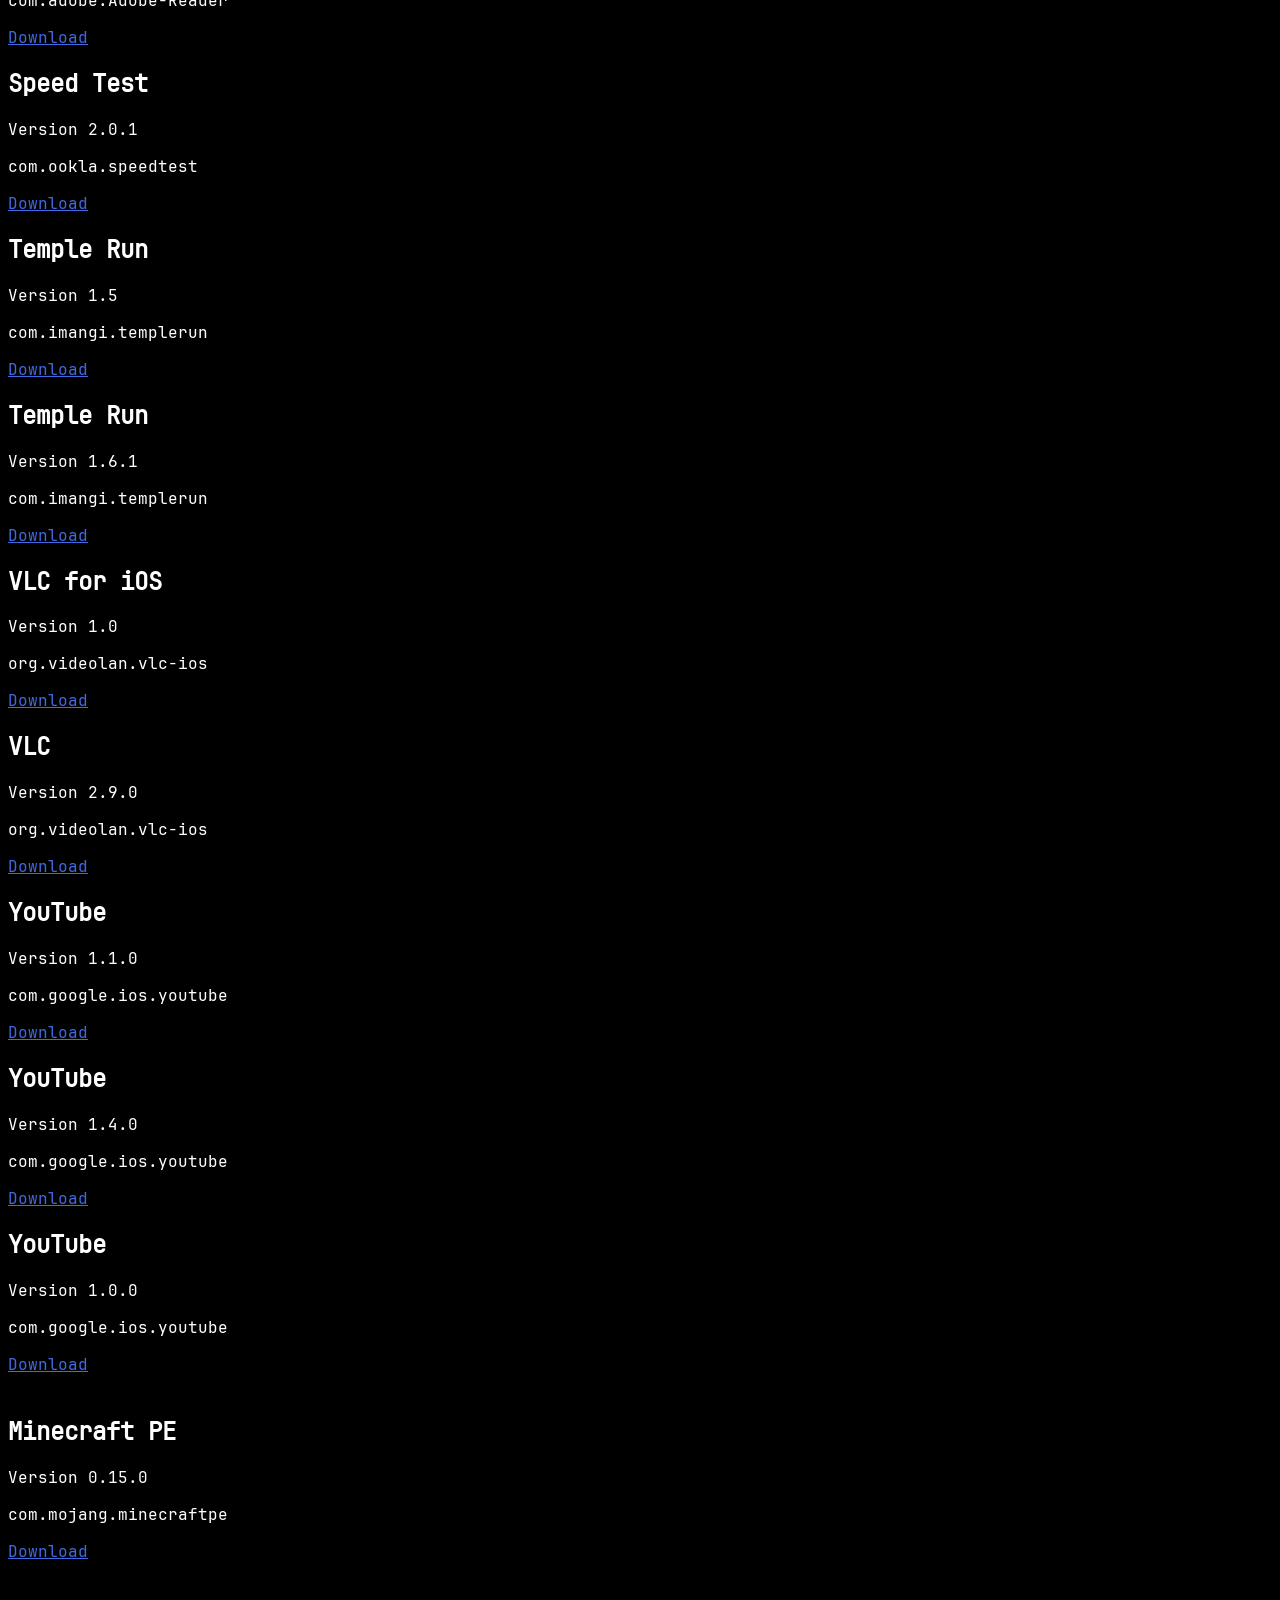
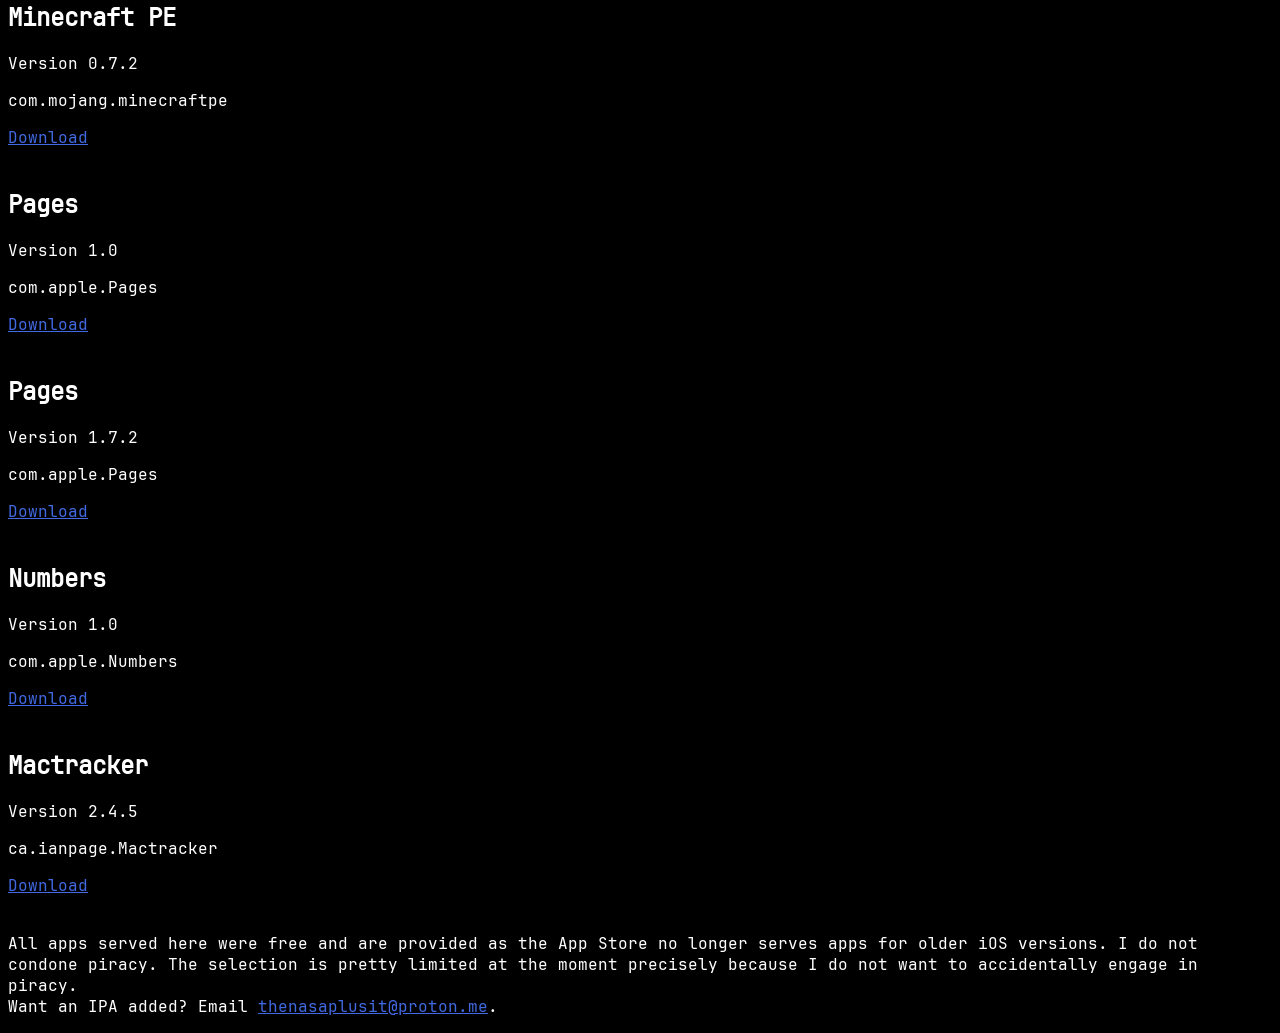
==== commit cf73b02f: "Add back buttons with the help of this Python script!" ====
--- a/ipa/index.html
+++ b/ipa/index.html
@@ -15,6 +15,7 @@
 </head>
 
 <body>
+    <a class="back-button" href="../index.html">&larr; Back</a>
   <header>
     <h1>App Downloader</h1>
     <p>Tap Download, then confirm on your device (requires Filza/iFile/similar installed on a jailbroken device).</p>
@@ -224,7 +225,8 @@
   <footer>
     <p>All apps served here were free and are provided as the App Store no longer serves apps for older iOS versions. I
       do
-      not condone piracy. Please email me if you have suggestions for other apps. <br>Want an IPA added? Email <a
+      not condone piracy. The selection is pretty limited at the moment precisely because I do not want to accidentally
+      engage in piracy. <br>Want an IPA added? Email <a
         href="mailto:thenasaplusit@proton.me">thenasaplusit@proton.me</a>.</p>
   </footer>
 </body>
--- a/style.css
+++ b/style.css
@@ -29,4 +29,10 @@
 
 a:visited {
     color: navy;
+}
+
+.back-button {
+    display: inline-block;
+    margin: 10px 0;
+    color: #D75D5D;
 }
